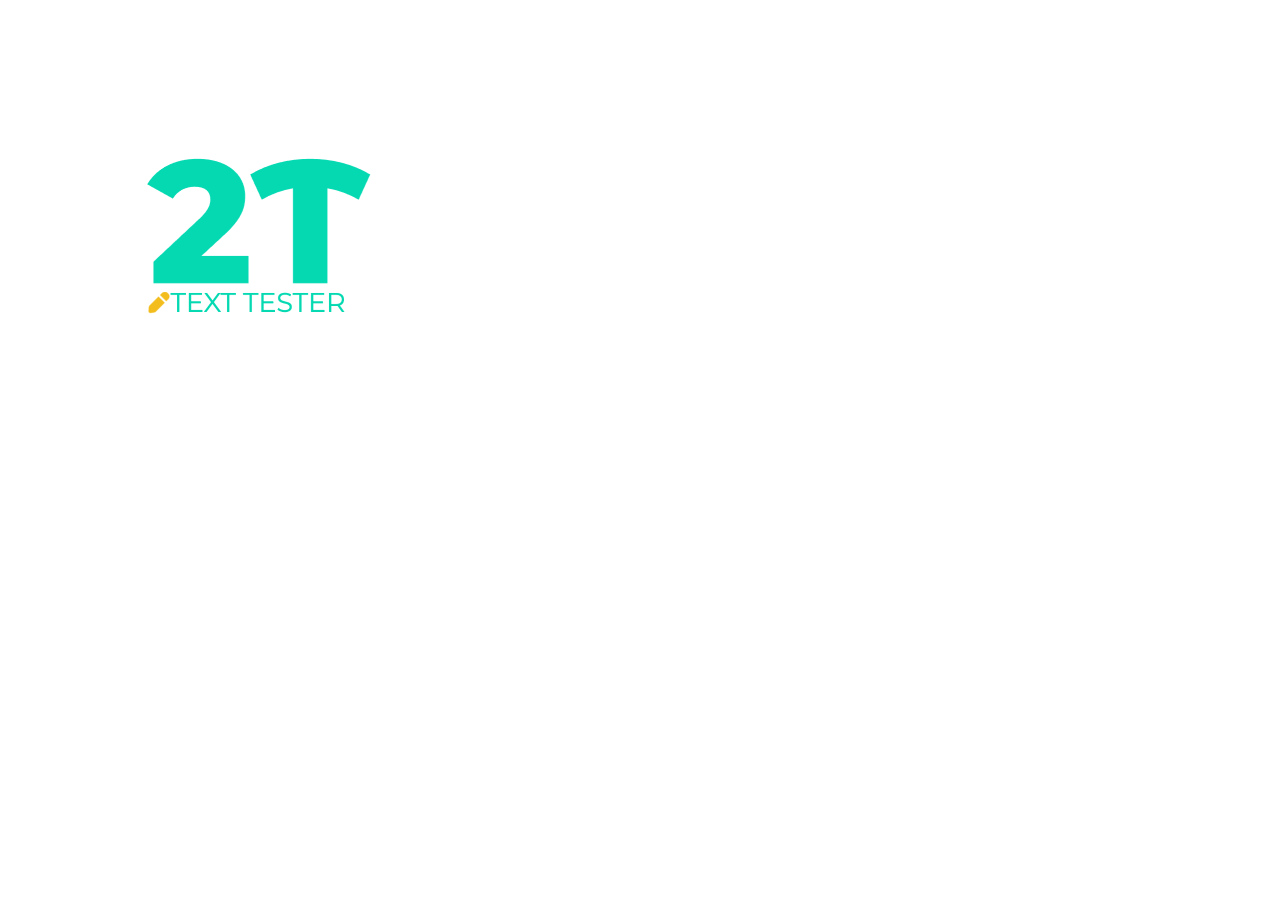
==== src/index.html @ 989e2c11 "cambios2" ====
<!DOCTYPE html>
<html>

<head>
  <meta charset="utf-8">
  <title>Text tester</title>
  <link rel="stylesheet" href="style.css" />
</head>
<header>
  <img src="images/Logo.png">
</header>

<body>
  <script src="index.js" type="module"></script>
</body>
</html>
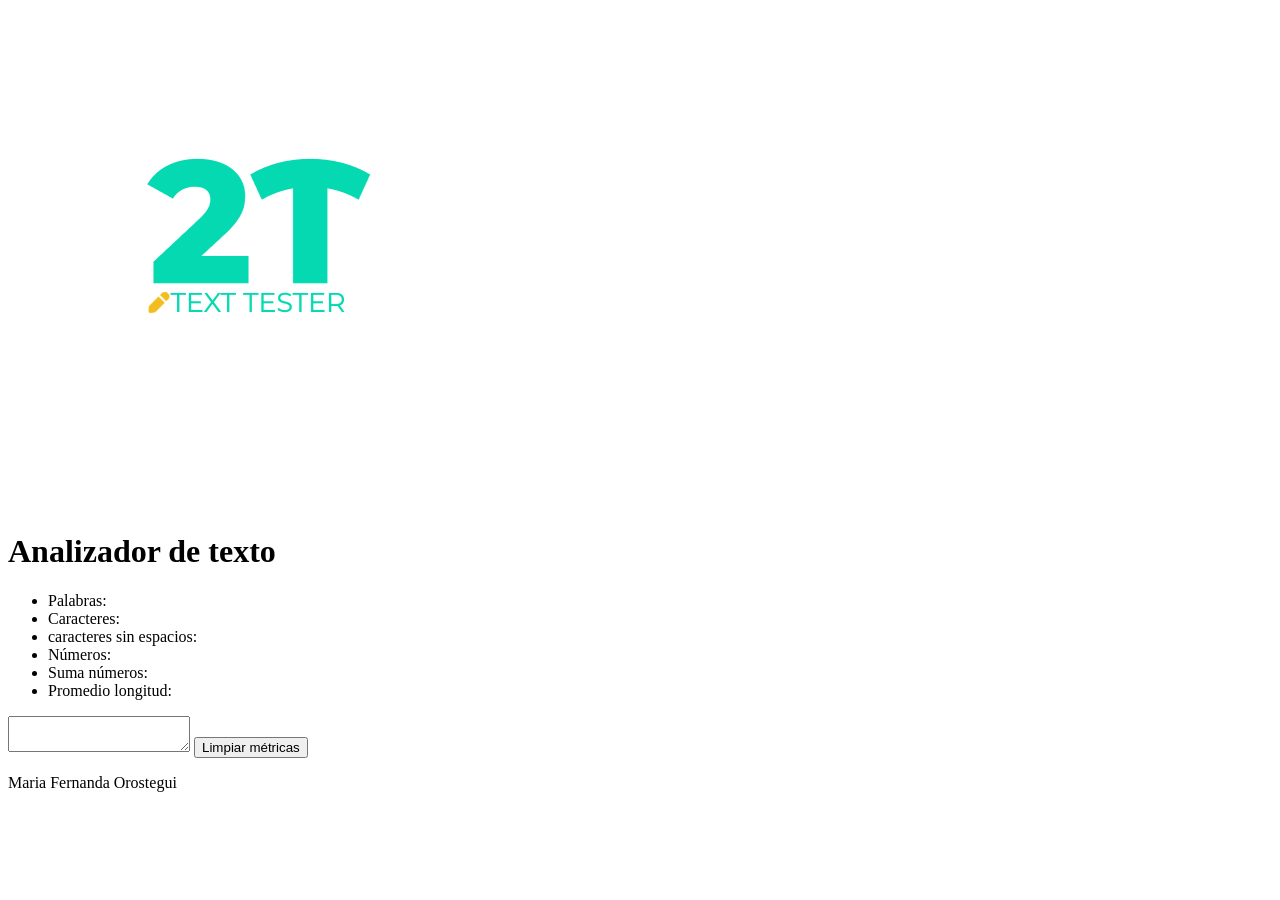
==== commit 6d4ffcdd: "Funciones javascript" ====
--- a/src/index.html
+++ b/src/index.html
@@ -6,11 +6,27 @@
   <title>Text tester</title>
   <link rel="stylesheet" href="style.css" />
 </head>
-<header>
-  <img src="images/Logo.png">
-</header>
-
 <body>
+  <header>
+    <img src="images/Logo.png">
+    <h1>Analizador de texto</h1>
+  </header>
+  <nav></nav>
+  <main>
+    <ul>
+      <li>Palabras: <span class="total-words"></span></li>
+      <li>Caracteres: <span class="total-characters"></span></li>
+      <li>caracteres sin espacios: <span class="total-characters-noblank"></span></li>
+      <li>Números: <span class="total-numbers"></span></li>
+      <li>Suma números: <span class="addition-numbers"></span></li>
+      <li>Promedio longitud: <span class="prom-longitud"></span></li>
+    </ul>
+    <textarea name="user-input"></textarea>
+    <button id="reset-button">Limpiar métricas</button>
+  </main>
+  <footer>
+    <p>Maria Fernanda Orostegui</p>
+  </footer>
   <script src="index.js" type="module"></script>
 </body>
 </html>
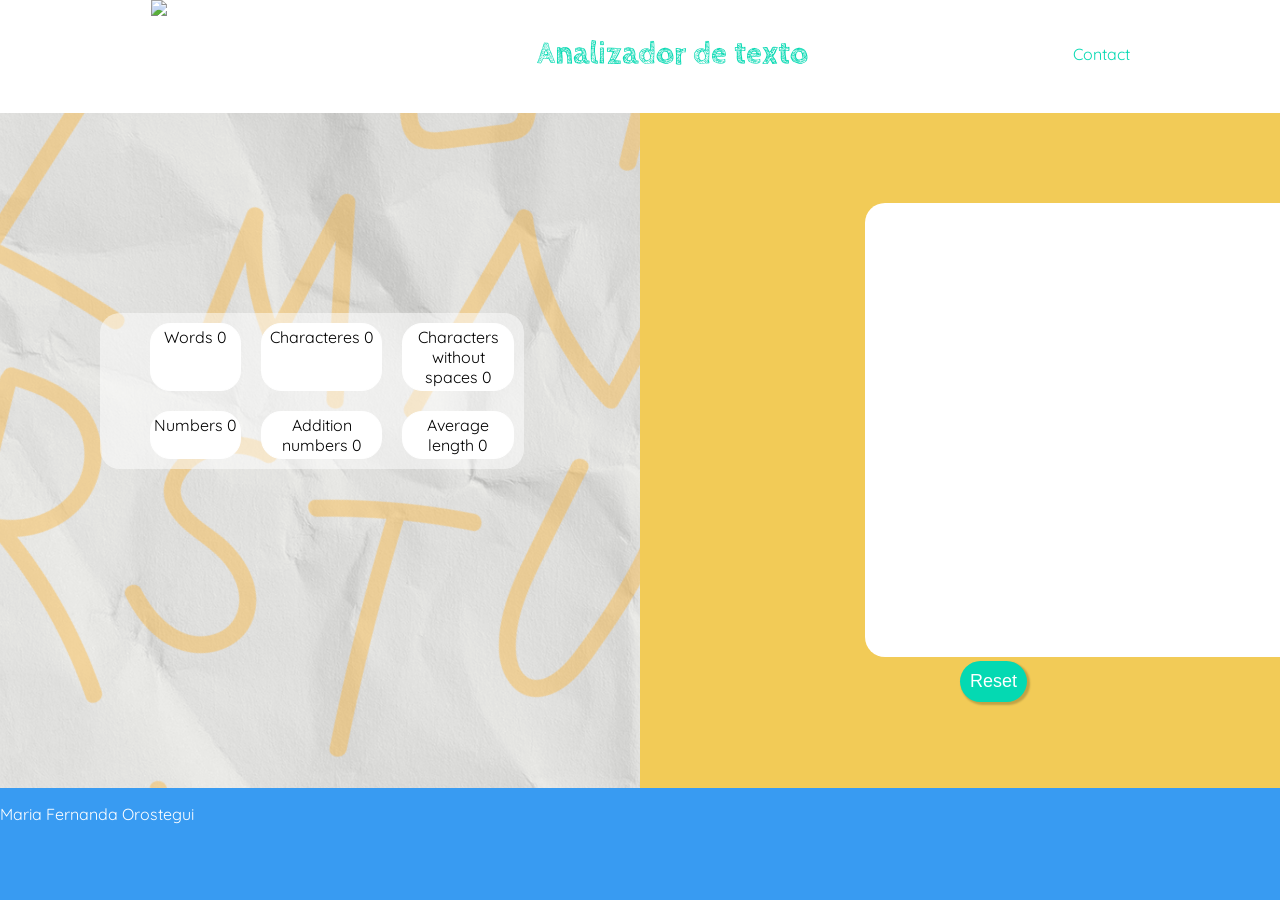
==== commit c1d3dcdb: "80%" ====
--- a/src/index.html
+++ b/src/index.html
@@ -5,27 +5,40 @@
   <meta charset="utf-8">
   <title>Text tester</title>
   <link rel="stylesheet" href="style.css" />
+  <link rel="preconnect" href="https://fonts.googleapis.com">
+<link rel="preconnect" href="https://fonts.gstatic.com" crossorigin>
+<link href="https://fonts.googleapis.com/css2?family=Cabin+Sketch:wght@700&family=Quicksand:wght@300;400;500;600;700&display=swap" rel="stylesheet">
 </head>
 <body>
   <header>
-    <img src="images/Logo.png">
+    <img src="images/logo.png">
     <h1>Analizador de texto</h1>
+    <nav>
+      <p>Contact</p>
+    </nav>
   </header>
-  <nav></nav>
   <main>
-    <ul>
-      <li>Palabras: <span class="total-words"></span></li>
-      <li>Caracteres: <span class="total-characters"></span></li>
-      <li>caracteres sin espacios: <span class="total-characters-noblank"></span></li>
-      <li>Números: <span class="total-numbers"></span></li>
-      <li>Suma números: <span class="addition-numbers"></span></li>
-      <li>Promedio longitud: <span class="prom-longitud"></span></li>
-    </ul>
-    <textarea name="user-input"></textarea>
-    <button id="reset-button">Limpiar métricas</button>
+    <form id="funtions">
+      <div class="box-left">
+        <ul class="answers">
+          <li class="lista">Words <span class="total-words">0</span></li>
+          <li class="lista">Characteres <span class="total-characters">0</span></li>
+          <li class="lista">Characters without spaces <span class="total-characters-noblank">0</span></li>
+          <li class="lista">Numbers <span class="total-numbers">0</span></li>
+          <li class="lista">Addition numbers <span class="addition-numbers">0</span></li>
+          <li class="lista">Average length <span class="prom-longitud">0</span></li>
+        </ul>
+      </div>
+      <div class="box-right">
+        <textarea name="user-input"></textarea>
+        <button id="reset-button">Reset</button>
+      </div>
+    </form>
   </main>
   <footer>
-    <p>Maria Fernanda Orostegui</p>
+    <nav>
+      <p>Maria Fernanda Orostegui</p>
+    </nav>
   </footer>
   <script src="index.js" type="module"></script>
 </body>
--- a/src/style.css
+++ b/src/style.css
@@ -0,0 +1,128 @@
+html {
+    font-family: 'Cabin Sketch', cursive;
+    font-family: 'Quicksand', sans-serif;
+}
+
+body{
+    margin: 0;
+    max-height: 100vh;
+    max-width: 100vw;
+    display: grid;
+    grid-template-columns:repeat(6, auto);
+    grid-template-rows: repeat(8, 1fr);
+
+}
+
+header {
+    grid-column: 1/7;
+    grid-row: 1/2;
+    height: 107px;
+    display: flex;
+    justify-content: center;
+}
+
+header h1 {
+    font-family:'Cabin Sketch';
+    color: #04D9B2;
+    width: 800px;
+    text-align: center;
+    align-self: center;
+    align-content: center;
+}
+
+header img {
+    width: 122px;
+}
+
+nav {
+    align-self: center;
+    display: flex;
+    color:#04D9B2;
+}
+
+
+main {
+    grid-column: 1/7;
+    grid-row: 2/8;
+    background-color: aqua;
+}
+
+footer {
+    grid-column: 1/7;
+    grid-row: 8/9;
+    background-color:#389BF2;
+}
+
+
+#funtions {
+    width: 100vw;
+    height: auto;
+    display: flex;
+}
+
+
+
+#funtions .box-left {
+    background-image:url(images/My\ project-1.png);
+    width: 50vw;
+    height: 80vh;
+    max-height:100vh;
+}
+
+#funtions .box-right {
+    background-color:#F2CB57;
+    width: 50vw;
+    height: 80vh;
+    max-height:100vh;
+}
+
+.answers {
+    list-style: none;
+    text-align: center;
+    background-color:rgba(255, 255, 255, 0.5);
+    display: grid;
+    grid-template-columns: repeat(3,auto);
+    grid-template-rows: repeat(3, auto);
+    width: 30vw;
+    height: auto;
+    margin:200px 100px;
+    border-radius: 20px;
+}
+
+.lista {
+    text-align: center;
+    padding: 3px;
+    margin: 10px;
+    border: 1px solid white;
+    border-radius: 20px;
+    width: auto;
+    height:auto;
+    background-color: white;    
+}
+
+textarea[name~="user-input"] {
+
+    width: 50vh;
+    height: 50vh;
+    margin-left: 25vh;
+    margin-top: 10vh;
+    border: none;
+    border-radius: 20px;
+}
+
+#reset-button {
+
+    border-style: none;
+    border-radius: 30px;
+    padding: 10px;
+    margin: 0 25vw;
+    box-shadow:2px 2px 2px 1px rgba(0, 0, 0, 0.2);
+    background-color:#04D9B2;
+    font-size: 18px;
+    color: white;
+}
+
+footer p{
+    color: white;
+}
+
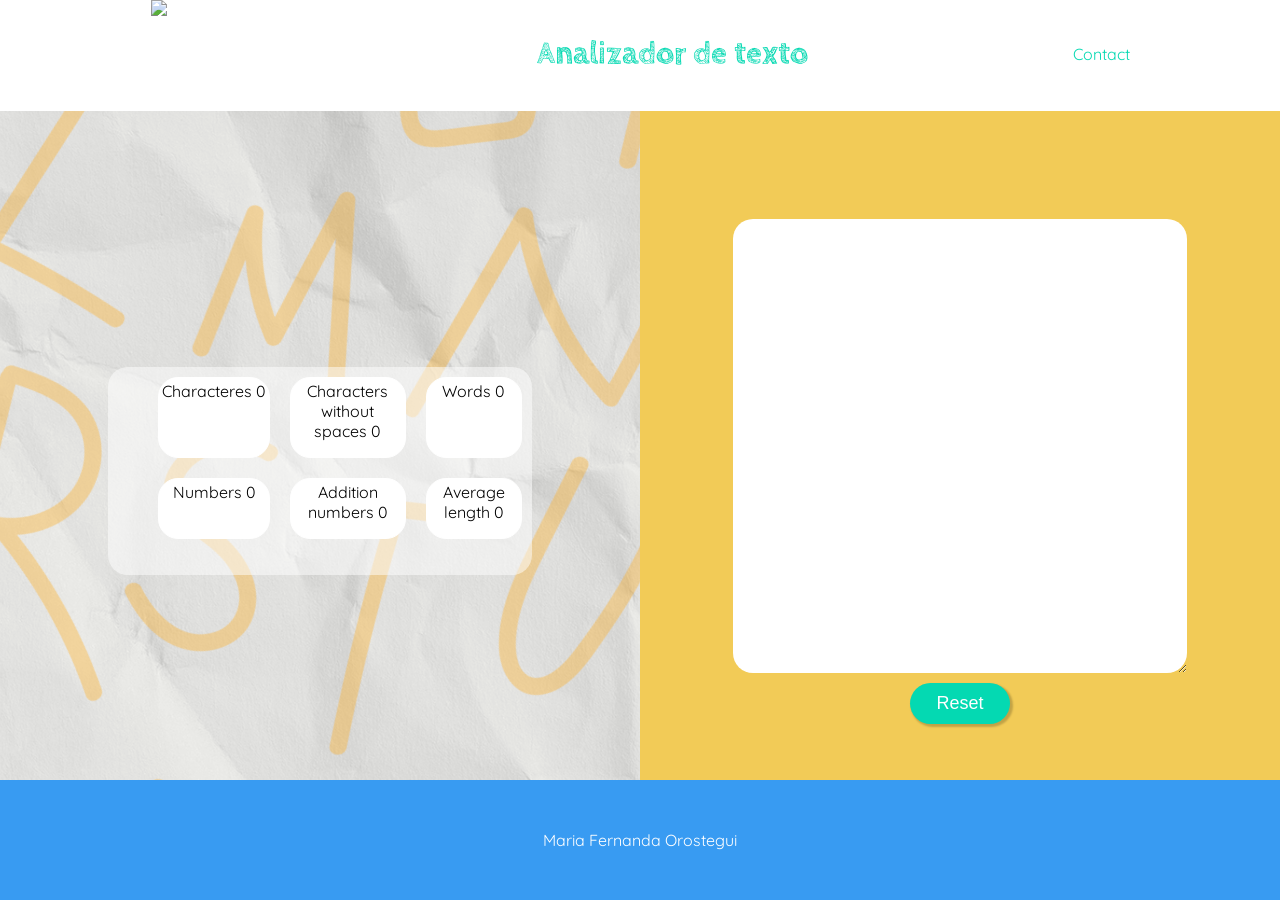
==== commit 3c4b8f28: "porfin" ====
--- a/src/index.html
+++ b/src/index.html
@@ -21,9 +21,9 @@
     <form id="funtions">
       <div class="box-left">
         <ul class="answers">
-          <li class="lista">Words <span class="total-words">0</span></li>
           <li class="lista">Characteres <span class="total-characters">0</span></li>
           <li class="lista">Characters without spaces <span class="total-characters-noblank">0</span></li>
+          <li class="lista">Words <span class="total-words">0</span></li>
           <li class="lista">Numbers <span class="total-numbers">0</span></li>
           <li class="lista">Addition numbers <span class="addition-numbers">0</span></li>
           <li class="lista">Average length <span class="prom-longitud">0</span></li>
--- a/src/style.css
+++ b/src/style.css
@@ -67,6 +67,9 @@
     width: 50vw;
     height: 80vh;
     max-height:100vh;
+    display: grid;
+    grid-template-columns: repeat(3, 1fr);
+    grid-template-rows: repeat(3, 1fr);
 }
 
 #funtions .box-right {
@@ -74,6 +77,10 @@
     width: 50vw;
     height: 80vh;
     max-height:100vh;
+    display: flex;
+    flex-direction: column;
+    justify-content: center;
+    align-content: center;
 }
 
 .answers {
@@ -81,11 +88,12 @@
     text-align: center;
     background-color:rgba(255, 255, 255, 0.5);
     display: grid;
+    grid-row: 2/3;
+    grid-column: 2/3;
     grid-template-columns: repeat(3,auto);
-    grid-template-rows: repeat(3, auto);
+    grid-template-rows: repeat(4, auto);
     width: 30vw;
     height: auto;
-    margin:200px 100px;
     border-radius: 20px;
 }
 
@@ -100,29 +108,33 @@
     background-color: white;    
 }
 
-textarea[name~="user-input"] {
+textarea[name="user-input"] {
 
     width: 50vh;
     height: 50vh;
-    margin-left: 25vh;
-    margin-top: 10vh;
     border: none;
     border-radius: 20px;
+    align-self: center;
 }
+
+
 
 #reset-button {
 
     border-style: none;
     border-radius: 30px;
     padding: 10px;
-    margin: 0 25vw;
     box-shadow:2px 2px 2px 1px rgba(0, 0, 0, 0.2);
     background-color:#04D9B2;
     font-size: 18px;
     color: white;
+    width: 100px;
+    margin-top: 10px;
+    align-self: center;
 }
 
 footer p{
     color: white;
+    margin: 50px auto;
 }
 
